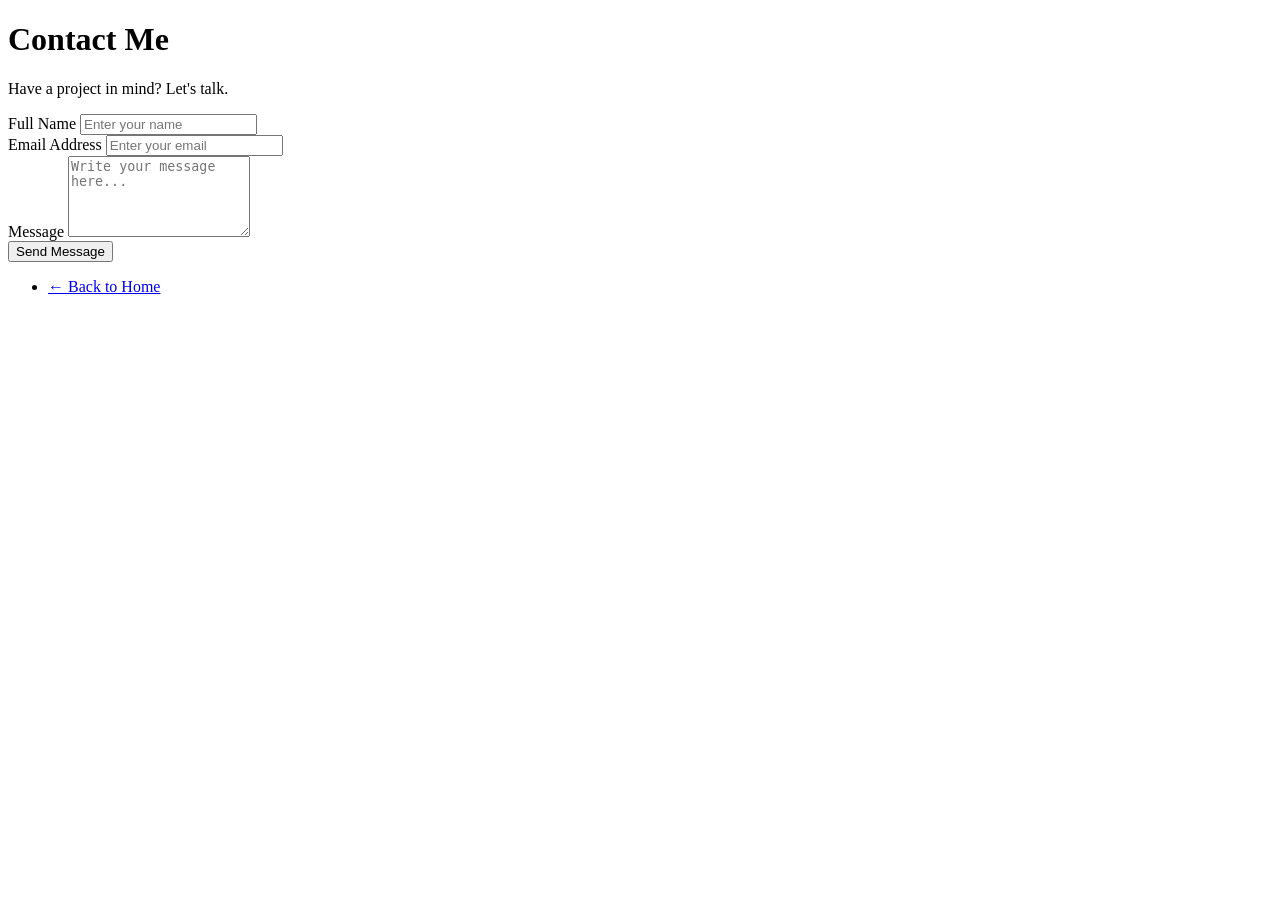
==== contact.html @ 5a4f148c "Add contact.html for contact form page" ====
<!DOCTYPE html>
<html lang="en">
<head>
    <meta charset="UTF-8">
    <meta name="viewport" content="width=device-width, initial-scale=1.0">
    <meta name="description" content="Contact me page">
    <link rel="stylesheet" href="contact.css">
    <link href="https://fonts.googleapis.com/css2?family=Poppins:wght@400;500;600&display=swap" rel="stylesheet">
    <title>Contact | Oyinnijesu Portfolio</title>
</head>
<body>
    <header>
        <h1>Contact Me</h1>
        <p class="tagline">Have a project in mind? Let's talk.</p>
    </header>
    <main class="contact-main">
        <div class="form-card">
            <form action="https://formspree.io/f/your-id" method="post">
                <div class="form-group">
                    <label for="name">Full Name</label>
                    <input type="text" id="name" name="name" placeholder="Enter your name" required>
                </div>
                <div class="form-group">
                    <label for="email">Email Address</label>
                    <input type="email" id="email" name="email" placeholder="Enter your email" required>
                </div>
                <div class="form-group">
                    <label for="message">Message</label>
                    <textarea id="message" name="message" rows="5" placeholder="Write your message here..." required></textarea>
                </div>
                <button type="submit">Send Message</button>
            </form>
        </div>
        <nav>
            <ul>
                <li><a href="index.html">← Back to Home</a></li>
            </ul>
        </nav>
    </main>
</body>
</html>
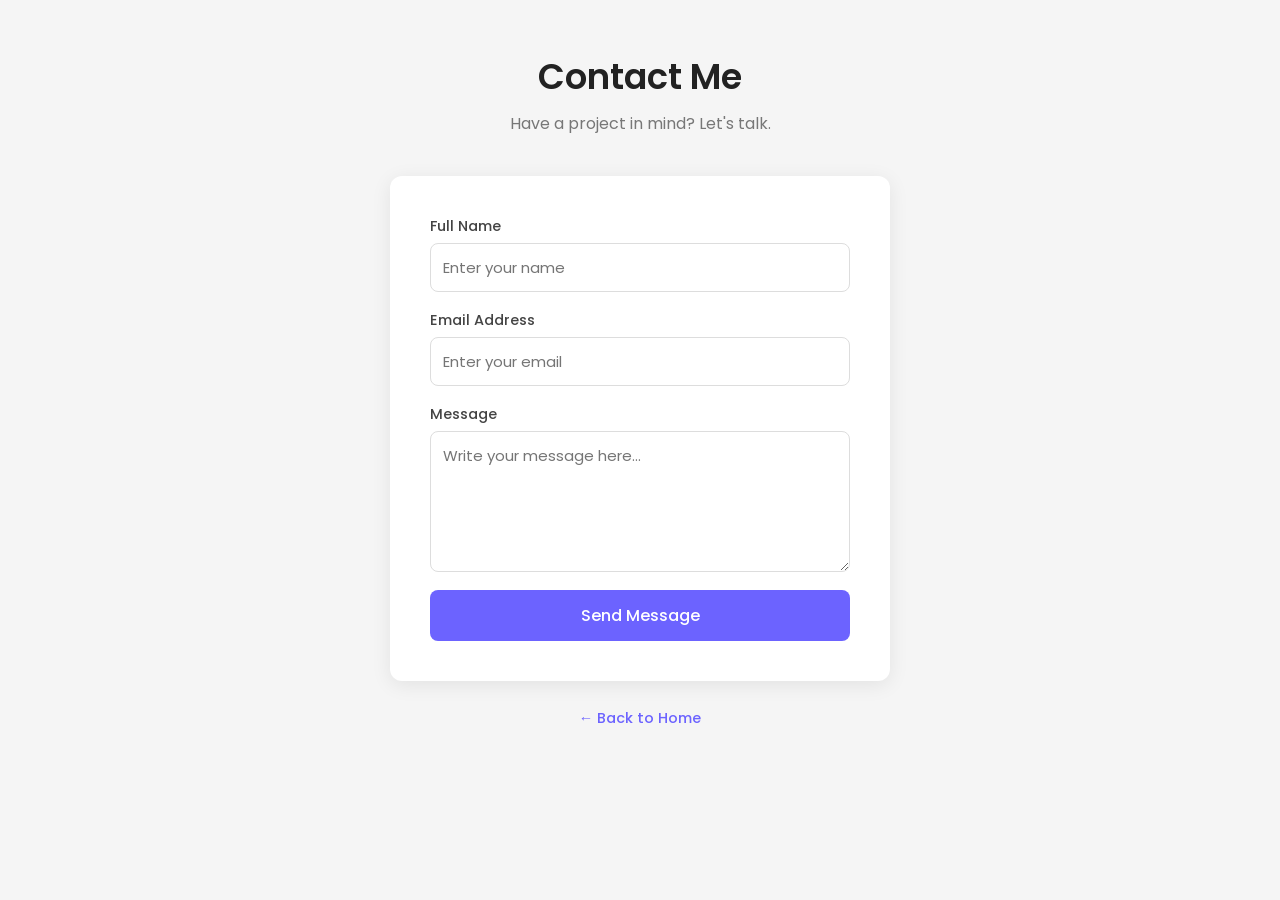
==== commit c6e42c4d: "Update form action URL in contact.html" ====
--- a/contact.html
+++ b/contact.html
@@ -15,7 +15,7 @@
     </header>
     <main class="contact-main">
         <div class="form-card">
-            <form action="https://formspree.io/f/your-id" method="post">
+            <form action="https://formspree.io/f/mvzwdgzg" method="post">
                 <div class="form-group">
                     <label for="name">Full Name</label>
                     <input type="text" id="name" name="name" placeholder="Enter your name" required>
--- a/contact.css
+++ b/contact.css
@@ -0,0 +1,124 @@
+* {
+  margin: 0;
+  padding: 0;
+  box-sizing: border-box;
+}
+
+body {
+  font-family: 'Poppins', sans-serif;
+  background-color: #f5f5f5;
+  color: #333;
+  min-height: 100vh;
+}
+
+header {
+  text-align: center;
+  padding: 50px 20px 20px;
+}
+
+header h1 {
+  font-size: 2.2rem;
+  font-weight: 600;
+  color: #222;
+}
+
+.tagline {
+  margin-top: 8px;
+  font-size: 1rem;
+  color: #777;
+}
+
+.contact-main {
+  display: flex;
+  flex-direction: column;
+  align-items: center;
+  padding: 20px;
+}
+
+.form-card {
+  background-color: #fff;
+  border-radius: 12px;
+  box-shadow: 0 4px 20px rgba(0, 0, 0, 0.08);
+  padding: 40px;
+  width: 100%;
+  max-width: 500px;
+}
+
+form {
+  display: flex;
+  flex-direction: column;
+  gap: 18px;
+}
+
+.form-group {
+  display: flex;
+  flex-direction: column;
+  gap: 6px;
+}
+
+label {
+  font-size: 0.9rem;
+  font-weight: 500;
+  color: #444;
+}
+
+input, textarea {
+  padding: 12px;
+  border: 1.5px solid #ddd;
+  border-radius: 8px;
+  font-size: 15px;
+  font-family: 'Poppins', sans-serif;
+  transition: border-color 0.3s, box-shadow 0.3s;
+  outline: none;
+}
+
+input:focus, textarea:focus {
+  border-color: #6c63ff;
+  box-shadow: 0 0 0 3px rgba(108, 99, 255, 0.15);
+}
+
+textarea {
+  resize: vertical;
+}
+
+button {
+  width: 100%;
+  padding: 13px;
+  background-color: #6c63ff;
+  color: white;
+  border: none;
+  border-radius: 8px;
+  font-size: 1rem;
+  font-weight: 500;
+  font-family: 'Poppins', sans-serif;
+  cursor: pointer;
+  transition: background-color 0.3s, transform 0.1s;
+}
+
+button:hover {
+  background-color: #574fd6;
+}
+
+button:active {
+  transform: scale(0.98);
+}
+
+nav {
+  margin-top: 24px;
+}
+
+nav ul {
+  list-style: none;
+}
+
+nav a {
+  text-decoration: none;
+  color: #6c63ff;
+  font-size: 0.9rem;
+  font-weight: 500;
+  transition: color 0.3s;
+}
+
+nav a:hover {
+  color: #574fd6;
+}
